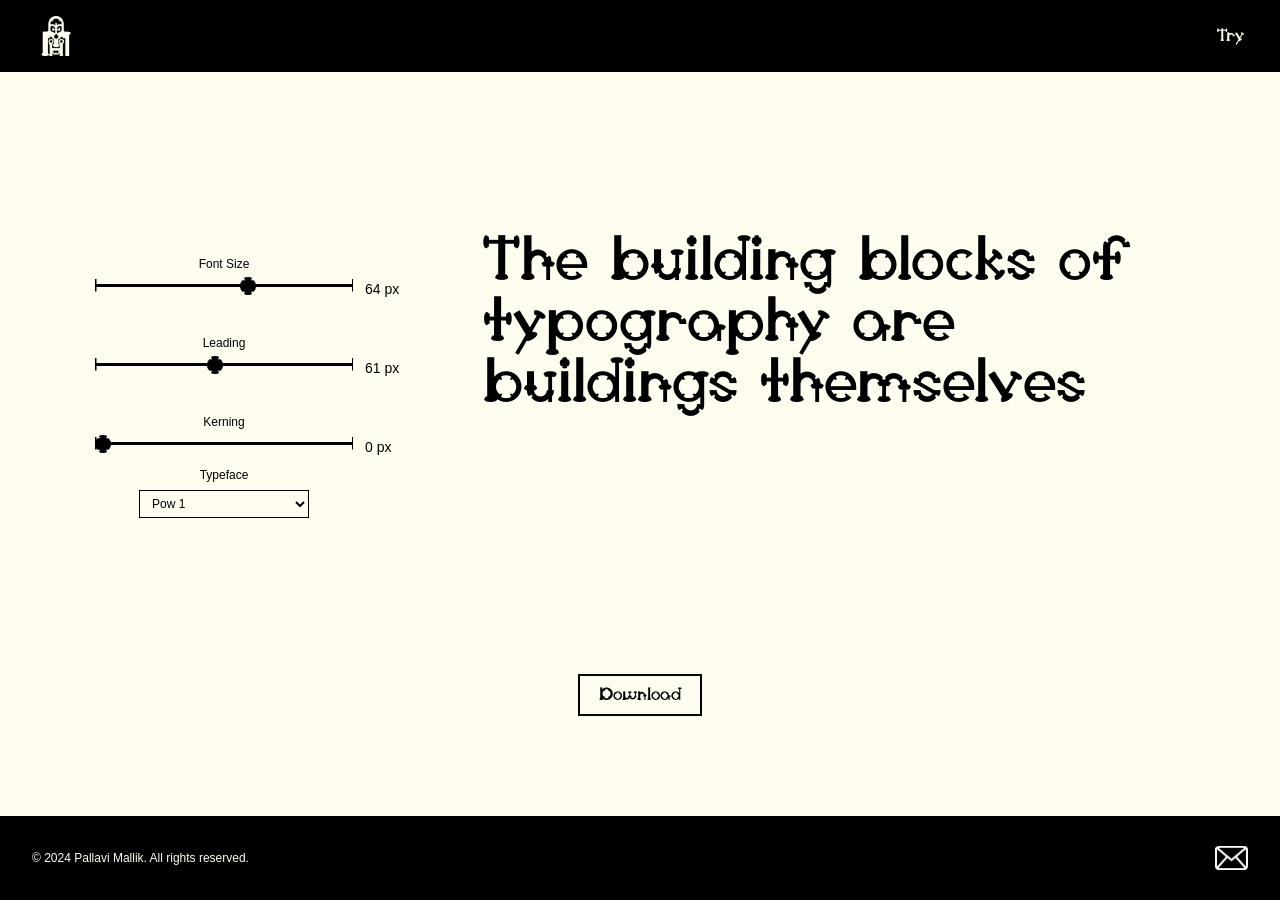
==== try.html @ 8ea5b54c "Add files via upload" ====
<!DOCTYPE html>
<html lang="en">
<head>
    <meta charset="UTF-8">
    <meta name="viewport" content="width=device-width, initial-scale=1">
    <link rel="icon" type="image/png" href="Assets/PowHouseLogo.png">
    <link rel="stylesheet" href="styles.css">
    <script src="try.js" defer></script>
</head>
<body class="try-page">
    <nav class="navbar">
        <a href="index.html" aria-label="Pow House home">
            <img class="logo" src="Assets/PowHouseLogo.png" alt="Pow House Logo" width="100" height="100">
        </a>
        <ul class="nav-links">
            <li><a href="try.html" class="try-btn">Try</a></li>
        </ul>
    </nav>
    <div class="fiddle">
        <div class="slider-controls">
            <div class="slider-container">
                <label for="font-size">Font Size</label>
                <input type="range" id="font-size" min="10" max="100" value="64">
                <span class="value font">64 px</span>
            </div>
            <div class="slider-container">
                <label for="leading-size">Leading</label>
                <input type="range" id="leading-size" min="10" max="120" value="61">
                <span class="value leading">61 px</span>
            </div>
            <div class="slider-container">
                <label for="kerning-size">Kerning</label>
                <input type="range" id="kerning-size" min="0" max="20" value="0">
                <span class="value kerning">0 px</span>
                <label class="font-select-label" for="font-family">Typeface</label>
                <select class="font-select" id="font-family">
                    <option value="400">Pow 1</option>
                    <option value="700">Pow 2</option>
                </select>
            </div>
        </div>
        <p class="adjust" contenteditable="true" role="textbox" aria-label="Editable typography preview">The building blocks of typography are buildings themselves</p>
    </div>
    <a class="download" href="Assets/PowHouse.zip" download="PowHouse.zip">Download</a>
    <footer class="footer">
        <p class="footer-text">© 2024 Pallavi Mallik. All rights reserved.</p>
        <div class="footer-logos">
            <a href="https://www.instagram.com/pallavis.art/" aria-label="Pallavi's Art on Instagram" target="_blank" rel="noopener noreferrer">
                <img class="insta" src="Assets/Instagram_Glyph_White.png" alt="Instagram Logo" width="30" height="30" loading="lazy" decoding="async">
            </a>
            <a href="mailto:pallavimallik2007@gmail.com" aria-label="Pallavi's Email" target="_blank" rel="noopener noreferrer">
                <img class="email" src="Assets/Email.png" alt="Email Logo" width="25" height="25" decoding="async">
            </a>
        </div>
    </footer>
</body>
</html>
---- styles.css ----
@font-face {
  font-family: 'Pow House';
  src: url('Assets/PowHouse-Pow1.otf') format('opentype');
  font-weight: 400;
  font-style: normal;
  font-display: swap; /* Helps text render immediately while loading */
}

@font-face {
  font-family: 'Pow House';
  src: url('Assets/PowHouse-Pow2.otf') format('opentype');
  font-weight: 700;
  font-style: normal;
  font-display: swap; /* Helps text render immediately while loading */
}

html {
  background-color: #fefdf0;
}

body{
    background-color: #fefdf0;
    margin: 0;
    padding: 0;
}

body.try-page {
  display: flex;
  flex-direction: column;
  min-height: 100vh;
  min-height: 100dvh;
}

img,
video {
  max-width: 100%;
}

video {
  aspect-ratio: auto 16 / 9;
}

.navbar {
  background-color: #000000;
  display: flex;
  align-items: center;
  justify-content: space-between;
  height: 72px;
  box-sizing: border-box;
  padding: 0 36px;
  position: sticky;
  top: 0;
  z-index: 2;
}

.nav-links{
  font-family: 'Pow House', Helvetica, sans-serif;
  list-style: none;
  margin: 0;
  padding: 0;
}

.nav-left {
  display: flex;
  align-items: center;
}

.logo {
  height: 40px;
  width: auto;
  display: block;
  transition: transform 0.3s ease;
  }

  .logo:hover {
    transform: scale(1.05);
    transition: transform 0.3s ease;
  }

.try-btn {
  color: #fefdf0;
  text-decoration: none;
  font-weight: 400;
  font-family: 'Pow House';
  font-size: 18px;
  padding: 0;
  background: transparent;
  border: none;
  display: block;
  transition: transform 0.3s ease;
}

.try-btn:hover {
   transform: scale(1.05);
    transition: transform 0.3s ease;
}

.maincontent{
  display: flex;
  justify-content: center;
  align-items: center;
}

.maincontent img {
  height: auto;
}

.step1 {
  display: flex;
  justify-content: center;
  align-items: center;
  padding: 160px;
  gap: 20px;
  height: min(50vh, 500px);
}

.step1 > img,
.step1 > video {
  height: 150%;
  max-width: calc((100vw - 40px) / 2);
  object-fit: contain;
}

.regular {
  font-family: Helvetica, Arial, sans-serif;
  font-size: 14px;
  text-align: center;
}

.modules{
  display: flex;
  justify-content: center;
  align-items: center;
}

.letterform{
  display: flex;
  justify-content: center;
  align-items: center;
  margin: 40px;
}

.modules video,
.letterform video {
  display: block;
  height: auto;
  max-width: 100%;
}

.fullalphabet{
  display: flex;
  justify-content: center;
  align-items: center;
  gap: 20px;
  margin: 100px;
}

.fullalphabet > img {
  height: auto;
  min-width: 0;
  object-fit: contain;
}

.test1 p {
  font-family: 'Pow House';
  text-align: center;
  margin: 0;
}

.test2 p {
  font-family: 'Pow House';
  font-weight: 700;
  text-align: center;
  margin: 0;
}

.wordtest{
  display: grid;
  grid-template-columns: repeat(3, max-content);
  grid-template-rows: repeat(7, auto);
  justify-content: center;
  gap: 60px;
  padding: 20px;
  margin: 80px;
}

.wordtest > .regular,
.wordtest > .try-2 {
  grid-column: 1 / -1;
  justify-self: center
}

.wordtest > button.try-btn {
  padding: 10px 24px;
  color: #fefdf0;
  background-color: #000000;
  border: 0;
  cursor: pointer;
}

.regular1 p {
  font-family: Helvetica, Arial, sans-serif;
  text-align: center;
  margin: 0;
  font-size: 12px;
}

.test1,
.regular1,
.test2 {
  display: grid;
  grid-row: span 7;
  grid-template-rows: subgrid;
  align-items: center;
}

.regular1 p{
  text-align: center;
}

.try-2{
  display: block;
  align-items: center;
  color: #000000;
  text-decoration: none;
  text-align: center;
  font-weight: 400;
  font-family: 'Pow House';
  font-size: 18px;
  padding: 10px;
  background: transparent;
  border: 2px solid #000000;
  transition: transform 0.3s ease;
  width: 100px;
}
.try-2:hover {
   transform: scale(1.05);
    transition: transform 0.3s ease;
}

.try{
  display: flex;
  flex-direction: column;
  justify-content: center;
  align-items: center;
}

footer{
  background-color: #000000;
  height: 20px;
  padding: 32px;
  margin-top: 100px

}

footer {
  background-color: #000000;
  height: 20px;
  padding: 32px;
  margin-top: 100px;
  display: flex;
  justify-content: space-between;
  align-items: center;
}

body.try-page footer {
  margin-top: 100px;
}

body.try-page .fiddle {
  flex: 1;
}

.footer-text{
  font-family: Helvetica, Arial, sans-serif;
  font-size: 12px;
  color: #fefdf0;
  text-align: left;
  margin: 0;
}

.footer-logos {
  align-items: center;
  display: flex;
  gap: 12px;
}

.footer-logos img {
  display: block;
  height: 30px;
  object-fit: contain;
  width: auto;
}

.footer-logos .email {
  height: 25px;
}

.adjust{
  font-family: 'Pow House';
  font-size: 64px;
  text-align: left;
  margin: 0;
  max-width: 500px;
}

.value {
  font-family: Helvetica, Arial, sans-serif;
  font-size: 14px;
  position: absolute;
  left: calc(100% + 12px);
  top: 25px;
  white-space: nowrap;
}

.range{
  display: flex;
  align-items: center;
  margin-top: 10px;
}

.fiddle {
  box-sizing: border-box;
  display: grid;
  grid-template-columns: 258px minmax(0, 1fr);
  column-gap: 130px;
  min-height: 380px;
  max-width: 1090px;
  margin: 0 auto;
  padding-top: 160px;
  position: relative;
}

.slider-controls {
  align-self: start;
  display: flex;
  flex-direction: column;
  gap: 42px;
  grid-column: 1;
  grid-row: 1;
  margin-top: 24px;
  position: sticky;
  top: 84px;
  z-index: 1;
}

.slider-container {
  position: relative;
  width: 258px;
}

.slider-container label {
  display: block;
  font-family: Helvetica, Arial, sans-serif;
  font-size: 12px;
  font-weight: 400;
  line-height: 16px;
  margin: 0 auto;
  text-align: center;
  width: 170px;
}

.slider-container .font-select-label {
  margin-top: 16px;
}

.font-select {
  background: transparent;
  border: 1px solid #000;
  border-radius: 0;
  color: #000;
  display: block;
  font: 12px Helvetica, Arial, sans-serif;
  margin: 7px auto 0;
  padding: 5px 8px;
  width: 170px;
}

.slider-container input[type="range"] {
  appearance: none;
  background:
    linear-gradient(#000, #000) center / 100% 3px no-repeat,
    linear-gradient(#000, #000) left center / 1.5px 12.5px no-repeat,
    linear-gradient(#000, #000) right center / 1.5px 12.5px no-repeat;
  cursor: pointer;
  display: block;
  height: 16px;
  margin: 5px 0 0;
  padding: 0;
  width: 100%;
}

.slider-container input[type="range"]::-webkit-slider-runnable-track {
  background: transparent;
  height: 16px;
}

.slider-container input[type="range"]::-moz-range-track {
  background: transparent;
  height: 16px;
}

.slider-container input[type="range"]::-webkit-slider-thumb {
  appearance: none;
  background: url("Assets/circleslider.png") center / 100% 100% no-repeat;
  border: 0;
  height: 18px;
  width: 16px;
}

.slider-container input[type="range"]::-moz-range-thumb {
  background: url("Assets/circleslider.png") center / 100% 100% no-repeat;
  border: 0;
  height: 18px;
  width: 16px;
}

.slider-container input[type="range"]:focus-visible {
  outline: 2px solid #000;
  outline-offset: 4px;
}

.adjust {
  box-sizing: border-box;
  font-family: 'Pow House', Helvetica, Arial, sans-serif;
  font-size: 64px;
  font-weight: 400;
  grid-column: 2;
  grid-row: 1;
  line-height: 0.95;
  margin: 0;
  max-width: none;
  overflow-wrap: anywhere;
  text-align: left;
  width: 100%;
}

.adjust:focus {
  outline: 1px solid #000;
}

@media (max-width: 1090px) {
  .navbar {
    padding: 0 clamp(16px, 4vw, 36px);
  }

  .maincontent img {
    width: 100%;
  }

  .modules video,
  .letterform video {
    width: min(80%, 100%);
  }

  .fullalphabet {
    margin: clamp(32px, 8vw, 72px) clamp(16px, 4vw, 36px);
    gap: 12px;
  }

  .fullalphabet > img {
    width: calc(100% - 64px);
  }

  .wordtest {
    grid-template-columns: minmax(0, 1fr) auto minmax(0, 1fr);
    gap: clamp(8px, 3vw, 24px);
    margin: clamp(32px, 8vw, 72px) 16px;
    padding: 16px 0;
  }

  .test1,
  .regular1,
  .test2 {
    min-width: 0;
  }

  .test1 p:nth-child(1),
  .test2 p:nth-child(1) {
    font-size: clamp(9px, 5.87vw, 64px) !important;
  }

  .test1 p:nth-child(2),
  .test2 p:nth-child(2) {
    font-size: clamp(9px, 4.4vw, 48px) !important;
  }

  .test1 p:nth-child(3),
  .test2 p:nth-child(3) {
    font-size: clamp(9px, 3.67vw, 40px) !important;
  }

  .test1 p:nth-child(4),
  .test2 p:nth-child(4) {
    font-size: clamp(9px, 3.3vw, 36px) !important;
  }

  .test1 p:nth-child(5),
  .test2 p:nth-child(5) {
    font-size: clamp(9px, 2.2vw, 24px) !important;
  }

  .test1 p:nth-child(6),
  .test2 p:nth-child(6) {
    font-size: clamp(9px, 1.83vw, 20px) !important;
  }

  .test1 p:nth-child(7),
  .test2 p:nth-child(7) {
    font-size: clamp(9px, 1.47vw, 16px) !important;
  }

  footer {
    box-sizing: border-box;
    height: auto;
    min-height: 84px;
    padding: 24px clamp(16px, 4vw, 36px);
    gap: 16px;
  }

  .fiddle {
    display: grid;
    grid-template-columns: repeat(3, minmax(0, 1fr));
    column-gap: clamp(12px, 4vw, 36px);
    min-height: 0;
    padding: 36px 24px 0;
  }

  .slider-controls {
    display: grid;
    gap: 0 clamp(12px, 4vw, 36px);
    grid-column: 1 / -1;
    grid-row: 1;
    grid-template-columns: repeat(3, minmax(0, 1fr));
    margin-top: 0;
    position: static;
    top: auto;
    z-index: auto;
  }

  .slider-container {
    position: relative;
    width: 100%;
  }

  .slider-container label {
    width: 100%;
  }

  .font-select {
    max-width: 100%;
  }

  .slider-container .value {
    display: block;
    left: auto;
    position: static;
    text-align: center;
    top: auto;
  }

  .slider-container input[type="range"] {
    width: 100%;
    box-shadow: none;
  }

  .slider-container input[type="range"]::-webkit-slider-thumb,
  .slider-container input[type="range"]::-moz-range-thumb {
    box-shadow: none;
  }

  .adjust {
    grid-column: 1 / -1;
    grid-row: 2;
    margin: 36px 0 0;
    width: 100%;
    font-size: clamp(32px, 8vw, 64px);
  }
}

@media (max-width: 900px) {
  .step1 {
    height: auto;
    padding: clamp(24px, 6vw, 64px);
    gap: clamp(12px, 3vw, 24px);
  }

  .step1 > img,
  .step1 > video {
    height: auto;
    max-width: calc(50% - 6px);
  }
}

@media (max-width: 480px) {
  .navbar {
    padding: 0 16px;
  }

  .step1 {
    flex-direction: column;
    height: auto;
    padding: 24px 16px;
    gap: 8px;
  }

  .step1 > img,
  .step1 > video {
    flex: 0 1 auto;
    width: 100%;
    max-width: 420px;
    height: auto;
  }

  .fullalphabet {
    margin: 32px 12px;
    gap: 8px;
  }

  .fullalphabet > img {
    width: calc(100% - 52px);
  }

  .wordtest {
    gap: 6px;
    margin: 32px 8px;
  }

  .footer-text {
    font-size: 10px;
  }

}

.download{
  display: block;
  margin: 80px auto 0;
  align-items: center;
  color: #000000;
  text-decoration: none;
  text-align: center;
  font-weight: 400;
  font-family: 'Pow House';
  font-size: 18px;
  padding: 10px;
  background: transparent;
  border: 2px solid #000000;
  transition: transform 0.3s ease;
  width: 100px;
}

.download:hover {
   transform: scale(1.05);
    transition: transform 0.3s ease;
}

.regular.intro{
  box-sizing: border-box;
  font-family: Helvetica, Arial, sans-serif;
  font-size: 14px;
  text-align: center;
  margin: 40px auto;
  max-width: 600px;
  padding: 0 16px;
}
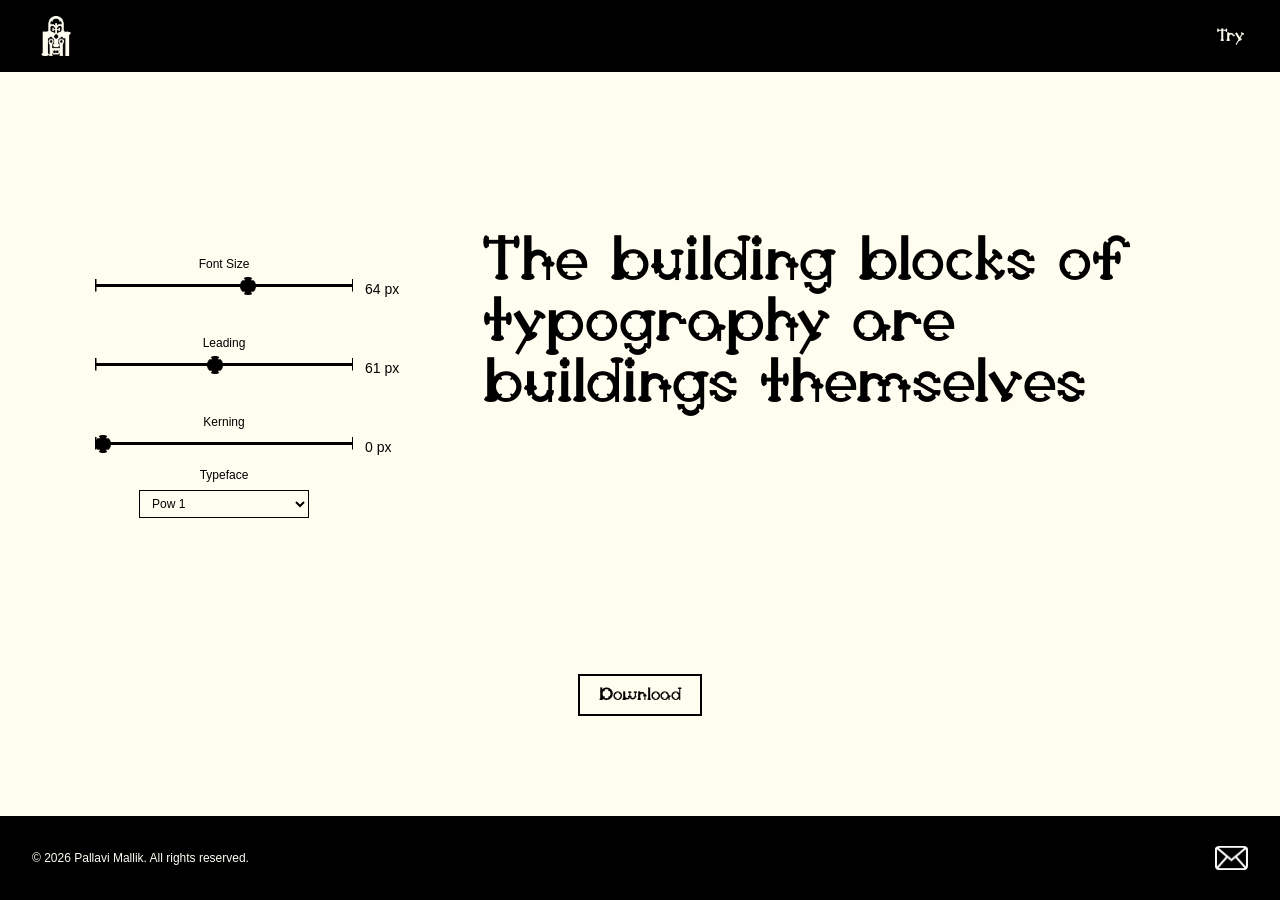
==== commit 19c67e1c: "Update copyright year in footer text" ====
--- a/try.html
+++ b/try.html
@@ -43,7 +43,7 @@
     </div>
     <a class="download" href="Assets/PowHouse.zip" download="PowHouse.zip">Download</a>
     <footer class="footer">
-        <p class="footer-text">© 2024 Pallavi Mallik. All rights reserved.</p>
+        <p class="footer-text">© 2026 Pallavi Mallik. All rights reserved.</p>
         <div class="footer-logos">
             <a href="https://www.instagram.com/pallavis.art/" aria-label="Pallavi's Art on Instagram" target="_blank" rel="noopener noreferrer">
                 <img class="insta" src="Assets/Instagram_Glyph_White.png" alt="Instagram Logo" width="30" height="30" loading="lazy" decoding="async">
@@ -54,4 +54,4 @@
         </div>
     </footer>
 </body>
-</html>+</html>
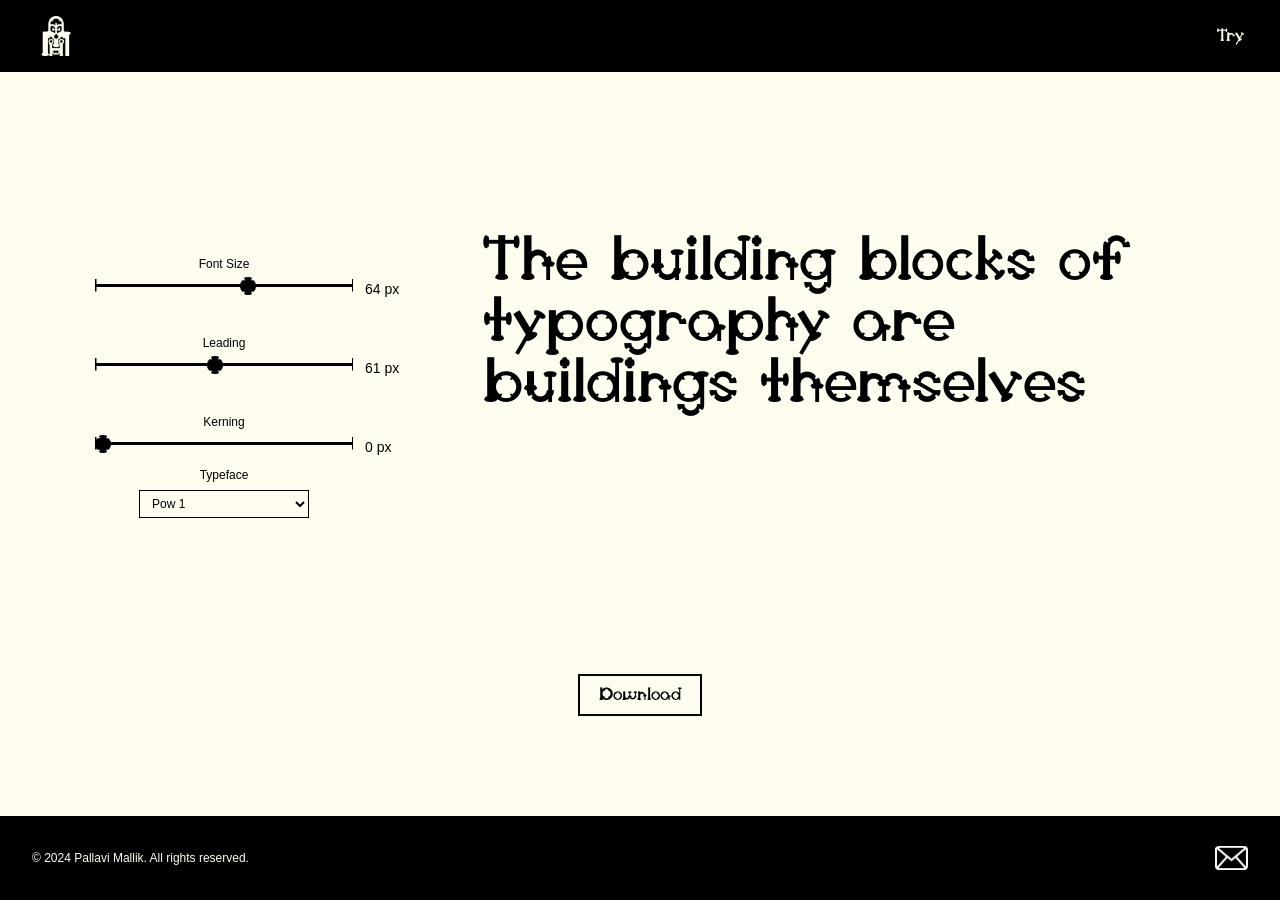
==== commit 24bac538: "Add files via upload" ====
--- a/try.html
+++ b/try.html
@@ -43,7 +43,7 @@
     </div>
     <a class="download" href="Assets/PowHouse.zip" download="PowHouse.zip">Download</a>
     <footer class="footer">
-        <p class="footer-text">© 2026 Pallavi Mallik. All rights reserved.</p>
+        <p class="footer-text">© 2024 Pallavi Mallik. All rights reserved.</p>
         <div class="footer-logos">
             <a href="https://www.instagram.com/pallavis.art/" aria-label="Pallavi's Art on Instagram" target="_blank" rel="noopener noreferrer">
                 <img class="insta" src="Assets/Instagram_Glyph_White.png" alt="Instagram Logo" width="30" height="30" loading="lazy" decoding="async">
@@ -54,4 +54,4 @@
         </div>
     </footer>
 </body>
-</html>
+</html>
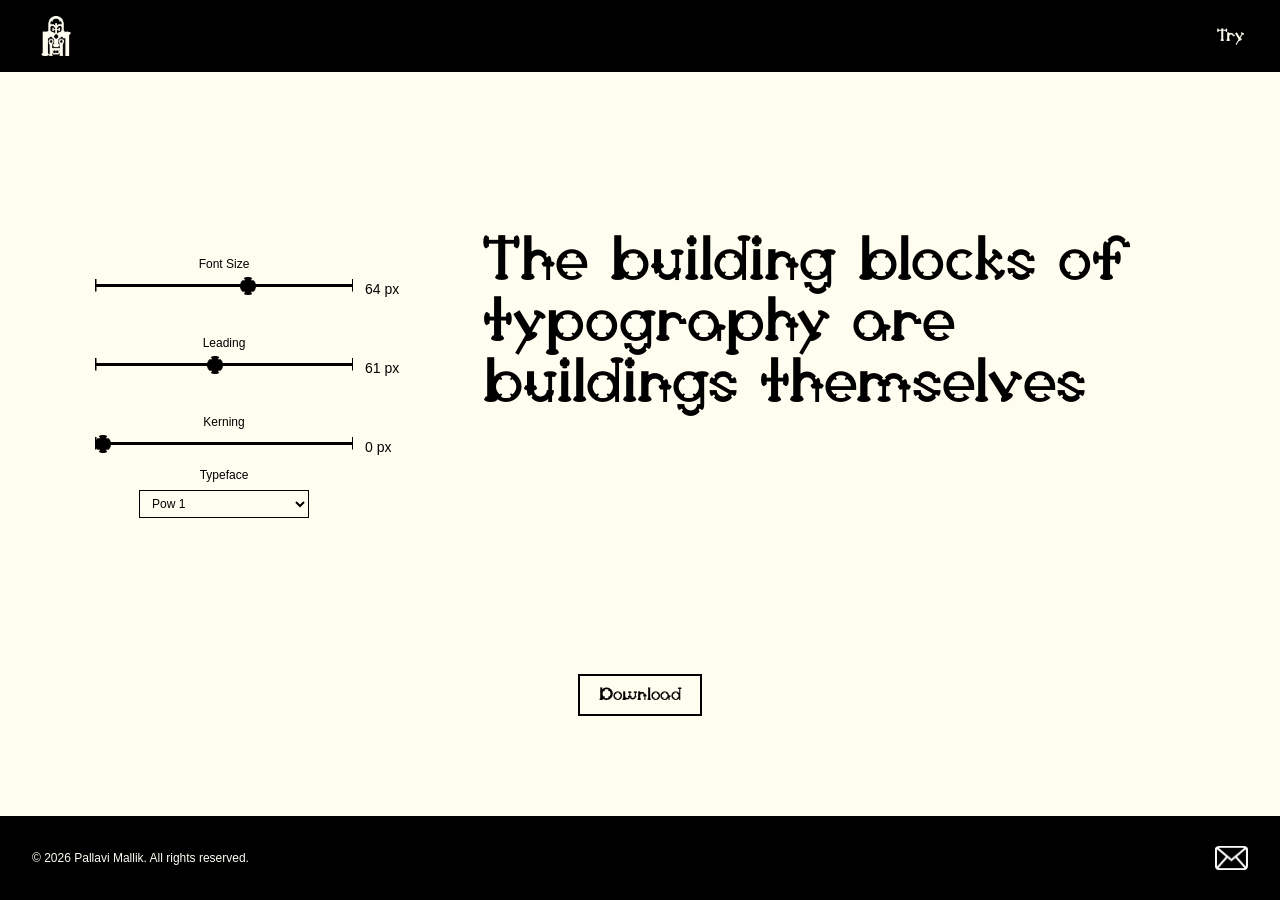
==== commit 5c0e9589: "Update copyright year in footer to 2026" ====
--- a/try.html
+++ b/try.html
@@ -43,7 +43,7 @@
     </div>
     <a class="download" href="Assets/PowHouse.zip" download="PowHouse.zip">Download</a>
     <footer class="footer">
-        <p class="footer-text">© 2024 Pallavi Mallik. All rights reserved.</p>
+        <p class="footer-text">© 2026 Pallavi Mallik. All rights reserved.</p>
         <div class="footer-logos">
             <a href="https://www.instagram.com/pallavis.art/" aria-label="Pallavi's Art on Instagram" target="_blank" rel="noopener noreferrer">
                 <img class="insta" src="Assets/Instagram_Glyph_White.png" alt="Instagram Logo" width="30" height="30" loading="lazy" decoding="async">
@@ -54,4 +54,4 @@
         </div>
     </footer>
 </body>
-</html>+</html>
